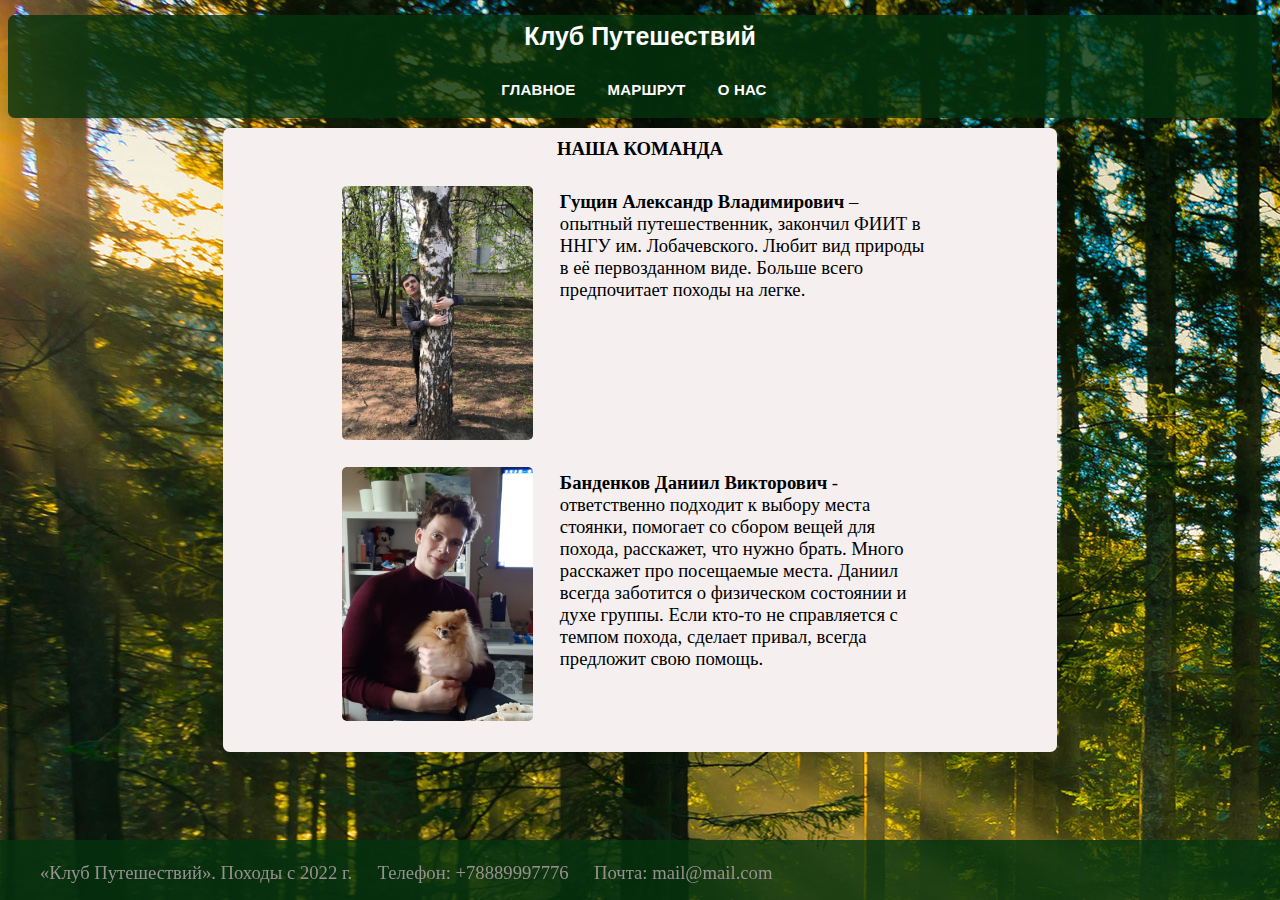
==== html/team.html @ 710667a2 "pre final" ====
<!DOCTYPE html>
<link rel="stylesheet" href="../styles/main.css">
<script src="../scripts/bind.js"></script>
<head>
    <title>Главная страница</title>
</head>

<body>
    <header>
        <h3 align="center">Клуб Путешествий</h3>
        <ul class="main-menu">
            <li><a>Главное</a>
                <ul>
                    <li><a href="index.html">Общая информация</a></li>
                    <li><a href="forms.html">Запись</a></li>
                </ul>
            </li>
            <li><a>Маршрут</a>
                <ul>
                    <li><a href="eqip.html">Информация о маршруте</a></li>
                    <li><a href="schedule.html">Программа по дням</a></li>
                </ul>
            </li>
            <li><a>О нас</a>
                <ul>
                    <li><a href="team.html">Наши сотрудники</a></li>
                    <li><a href="contact.html">Контактная информация</a></li>
                </ul>
            </li>
        </ul>
    </header>


    <section>
        <main>
            <article>
                <p class="main-title">Наша Команда</p>
                <table class="team-table">
                    <tr>
                        <td><img src="../images/team_page/0.jpg"></td>
                        <td><p>
                            <b>Гущин Александр Владимирович</b> – опытный путешественник, закончил ФИИТ в ННГУ им. Лобачевского. Любит вид природы в её первозданном виде.  Больше всего предпочитает походы на легке.
                        </p></td>
                    </tr>
                    <tr>
                        <td><img src="../images/team_page/1.jpg"></td>
                        <td><p>
                            <b>Банденков Даниил Викторович</b> - ответственно подходит к выбору места стоянки, помогает со сбором вещей для похода, расскажет, что нужно брать. Много расскажет про посещаемые места. 
                            Даниил всегда заботится о физическом состоянии и духе группы. Если кто-то не справляется с темпом похода, сделает привал, всегда предложит свою помощь.
                        </p></td>
                    </tr>
                </table>
            </article>      
        </main>
        

    </section>
    <footer>
        <ul>
            <li>«Клуб Путешествий». Походы c 2022 г.</li>
            <li>Телефон: +78889997776</li>
            <li>Почта: mail@mail.com</li>
        </ul>
    </footer>



    <script>
        gl = 0;
        bindImageSwap(document.getElementById("bt"), document.getElementById("bt2"), document.getElementById("img"), "../images/main_page/", gl, 3);
    </script>

</body>
---- styles/main.css ----
body{
    font-family: 'Times New Roman', Times, serif;
    font-size: 16pt;
    background-repeat: no-repeat;
    background-attachment: fixed;
    background-image: url("../images/bg.jpg");
}

footer{
    position: fixed;
    left: 0;
    bottom: 0;
    width: 100%;
    height: 60px;
    background-color: rgba(4, 51, 14, 0.8);
}

input{
    display: block;
    margin-right: auto;
    margin-left: auto;
}

h3{
    font-family: 'Montserrat', sans-serif;
    color :rgb(255, 255, 255);
    padding-top: 7px;
    margin-top: 15px;
}

p{
    margin: 5px;
}

aside{
    background-color: rgb(245, 239, 239);
    max-width: 15%;
    border-radius: 5pt;
    position: sticky;
    top: 0;
}

table.team-table{
    width: 80%;
    margin-left: auto;
    margin-right: auto;
    table-layout:  fixed;
    border-spacing: 20px 20px;
}

table.team-table tr > td:first-child{
    width: 33%;
}

table.team-table td img{
    width: 100%;
    border-radius: 5px;
}

table.team-table td{
    vertical-align: top;
}

aside.left  {
    float: left;
}

aside.right  {
    float: right;
}

img.main-img{
    border-radius: 8px;
    max-width: 90%;
    height: auto;
    display: block;
    margin-left: auto;
    margin-right: auto;
    padding-top: 5px;
    padding-bottom: 5px;
} 

p.main-title{
    text-indent: 0;
    text-align: center;
    text-transform: uppercase;
    font-weight: bold;
}

.arrow a:hover{
    color: #aa6089;
    
}

.arrow a{
    font-size: 24pt;
    text-decoration: none;
    -webkit-touch-callout: none;
    -webkit-user-select: none;
    -khtml-user-select: none;
    -moz-user-select: none;
    -ms-user-select: none;
}

aside > ul{
    padding-left: 15px;
    padding-right: 15px;
    list-style: none;
    background-color: inherit;
}

aside > ul > li{
    margin-bottom: 5px;
}

aside > ul > li a:hover{
    color: #aa6089;
    text-decoration: none;
}

aside > ul > li a{
    color: rgb(138 138 189);
    text-decoration: none;
}

footer > ul{
    margin-top: 20px;
}

footer > ul > li{
    color: rgb(151, 144, 144);
    padding-right: 20px;
    list-style: none;
    display: inline;
    font-size: 14pt;
}

main{
    width: 66%;
    min-height: 400px;
    margin-left: auto;
    margin-right: auto;
    margin-top: 10px;
    margin-bottom: 75px;
    background-color: rgb(245, 239, 239);
    border-radius: 5pt;
    align-self: center;
}

article{
    font-size: 14pt;
    text-indent: 15mm;
    margin-left: 5mm;
    margin-right: 5mm;
    padding-top: 5px;
    padding-bottom: 5px;
}

article > ul > li{
    text-indent: 5mm;
}

header{
    width: 100%;
    background-color: rgba(4, 51, 14, 0.8);
    border-radius: 5pt;
}



ul.main-menu {
    list-style: none;
    margin: 0;
    padding: 0;
    margin-top: 30px;
    font-family: 'Montserrat', sans-serif;
    text-align: center;
    display: flex;
    flex-wrap: wrap;
    justify-content: center;
    
}

ul.main-menu > li {
    display: inline-flex;
}
ul.main-menu > li + li {
    margin-left: 20px;
}
ul.main-menu > li > a {
    padding: 0 0 20px 0;
    position: relative;
    text-transform: uppercase;   
    color: rgb(255, 255, 255);
    font-weight: bold;
    letter-spacing: 0.2px;
    font-size: 15px;
    text-decoration: none;   
}

ul.main-menu li {
    position: relative;
    margin-right: 12px;
    
}

ul.main-menu li:hover > ul {
    opacity: 1;
    visibility: visible;
}
ul.main-menu ul {
    padding: 10px 0;
    margin: 0;
    list-style: none;
    background-color: rgba(4, 51, 14, 0.8);
    border-radius: 5pt;
    position: absolute;
    z-index: 20;
    min-width: 200px;
    top: 100%;
    left: -60px;
    opacity: 0;
    visibility: hidden;
}
ul.main-menu ul li {
    display: block;
    padding: 0 10px;
    line-height: 1.1;
}
ul.main-menu ul li:last-child {
    margin-bottom: 0;
}
ul.main-menu ul li a {
    color: rgb(255, 255, 255);
    display: block;
    padding: 10px;
    text-decoration: none;   
}


ul.main-menu  li a:hover{
    color: #aa6089;
    text-decoration: none;
}
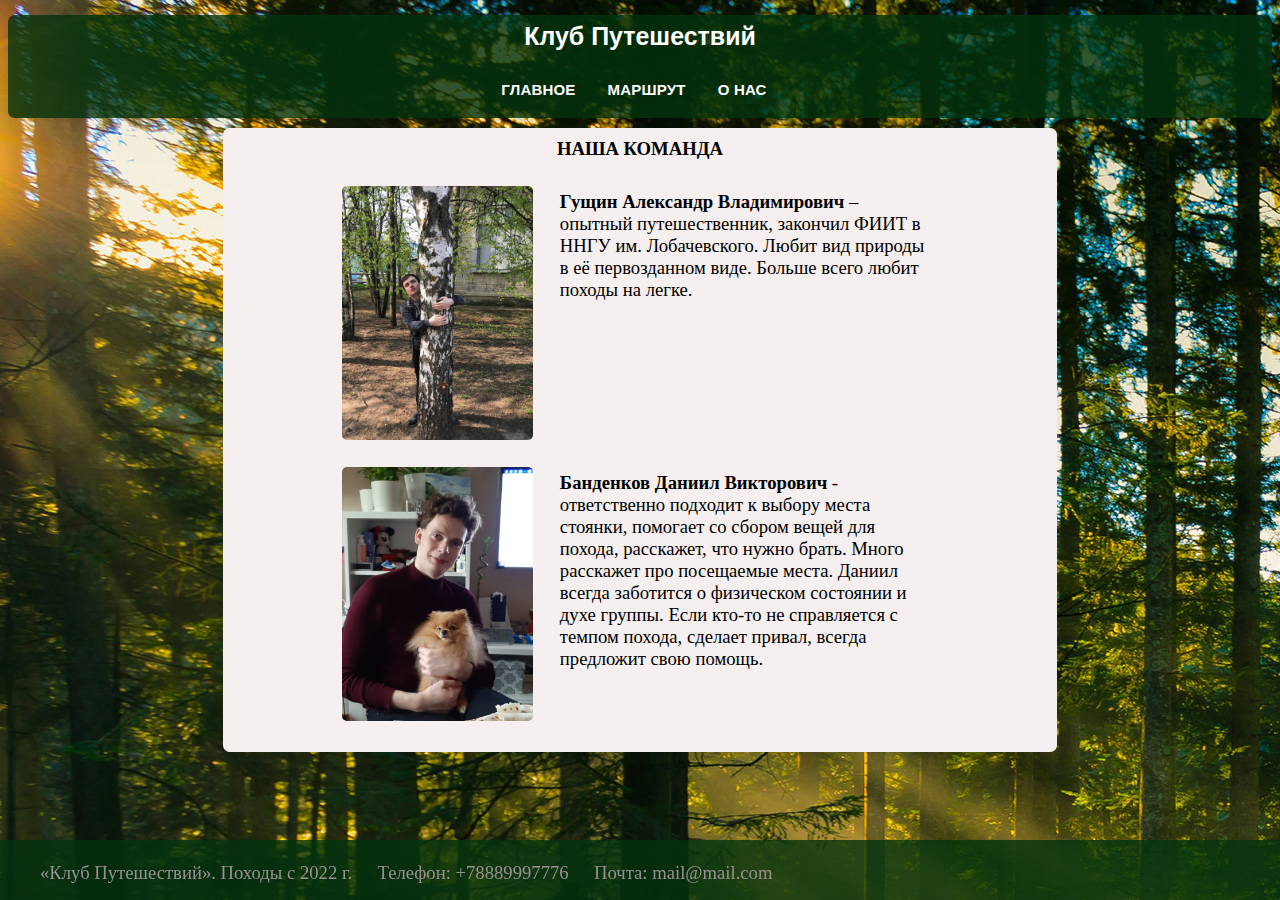
==== commit c3fbb2c5: "minor fix" ====
--- a/html/team.html
+++ b/html/team.html
@@ -1,6 +1,5 @@
 <!DOCTYPE html>
 <link rel="stylesheet" href="../styles/main.css">
-<script src="../scripts/bind.js"></script>
 <head>
     <title>Главная страница</title>
 </head>
@@ -39,7 +38,7 @@
                     <tr>
                         <td><img src="../images/team_page/0.jpg"></td>
                         <td><p>
-                            <b>Гущин Александр Владимирович</b> – опытный путешественник, закончил ФИИТ в ННГУ им. Лобачевского. Любит вид природы в её первозданном виде.  Больше всего предпочитает походы на легке.
+                            <b>Гущин Александр Владимирович</b> – опытный путешественник, закончил ФИИТ в ННГУ им. Лобачевского. Любит вид природы в её первозданном виде.  Больше всего любит походы на легке.
                         </p></td>
                     </tr>
                     <tr>
@@ -62,12 +61,4 @@
             <li>Почта: mail@mail.com</li>
         </ul>
     </footer>
-
-
-
-    <script>
-        gl = 0;
-        bindImageSwap(document.getElementById("bt"), document.getElementById("bt2"), document.getElementById("img"), "../images/main_page/", gl, 3);
-    </script>
-
 </body>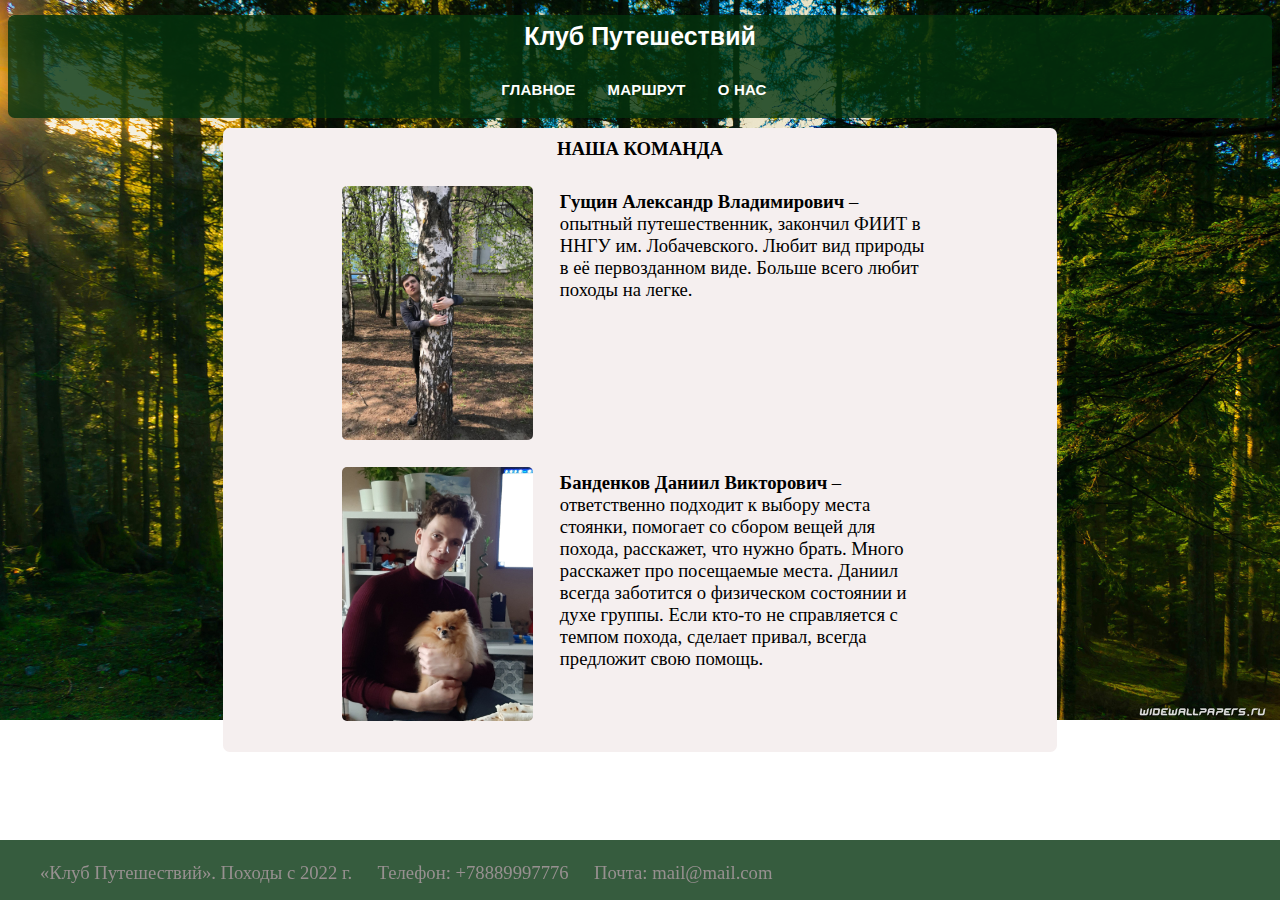
==== commit 7dd5027e: "minor change" ====
--- a/html/team.html
+++ b/html/team.html
@@ -44,7 +44,7 @@
                     <tr>
                         <td><img src="../images/team_page/1.jpg"></td>
                         <td><p>
-                            <b>Банденков Даниил Викторович</b> - ответственно подходит к выбору места стоянки, помогает со сбором вещей для похода, расскажет, что нужно брать. Много расскажет про посещаемые места. 
+                            <b>Банденков Даниил Викторович</b> – ответственно подходит к выбору места стоянки, помогает со сбором вещей для похода, расскажет, что нужно брать. Много расскажет про посещаемые места. 
                             Даниил всегда заботится о физическом состоянии и духе группы. Если кто-то не справляется с темпом похода, сделает привал, всегда предложит свою помощь.
                         </p></td>
                     </tr>
--- a/styles/main.css
+++ b/styles/main.css
@@ -4,7 +4,9 @@
     background-repeat: no-repeat;
     background-attachment: fixed;
     background-image: url("../images/bg.jpg");
-}
+    background-size: 100%;
+}
+
 
 footer{
     position: fixed;
@@ -240,7 +242,4 @@
 
 ul.main-menu  li a:hover{
     color: #aa6089;
-    text-decoration: none;
-}
-
-
+}
